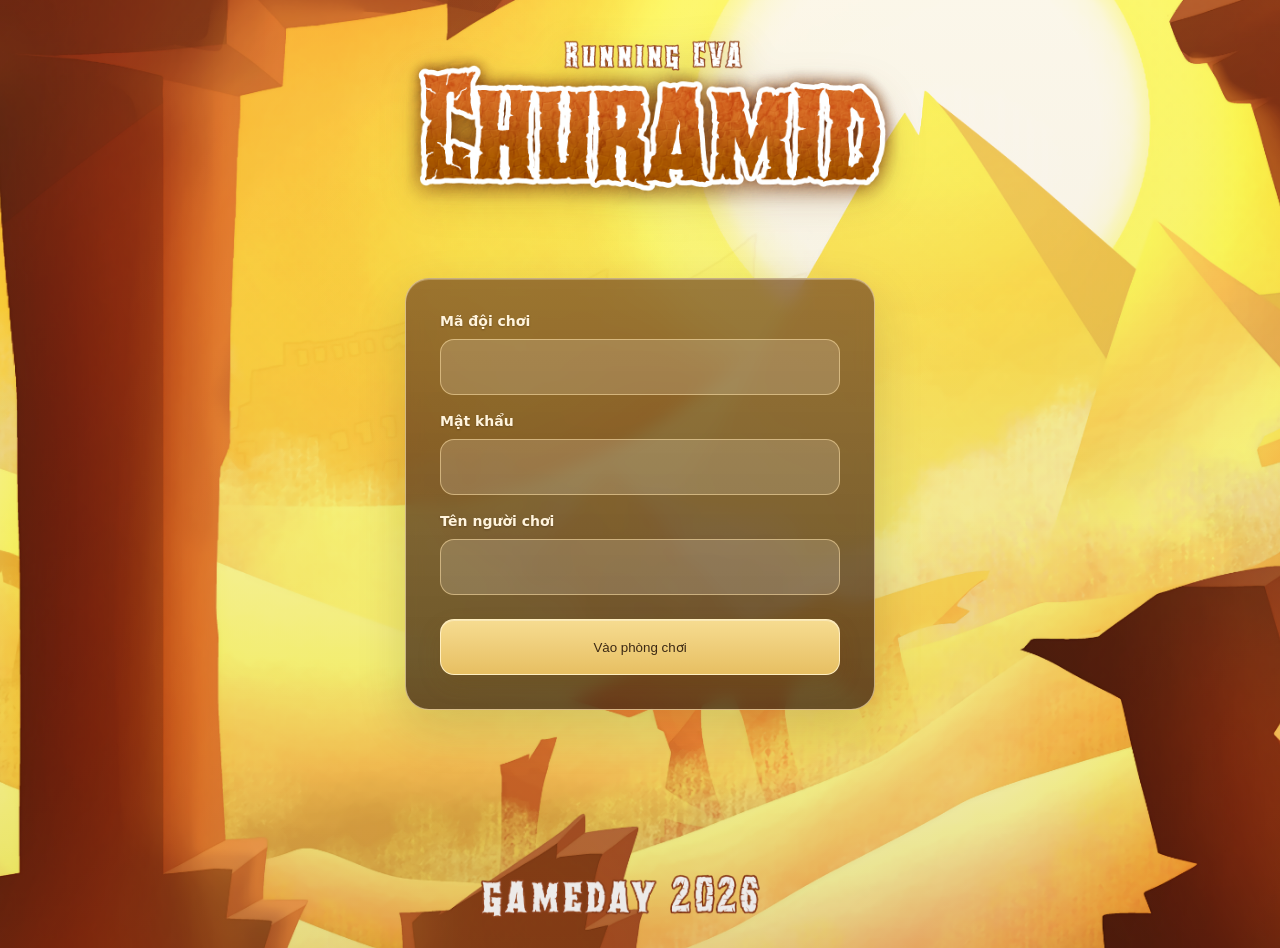
==== docs/index.html @ 8f928c93 "{commit_message}" ====
<!doctype html>
<html lang="vi">
<head>
  <meta charset="utf-8">
  <meta name="viewport" content="width=device-width,initial-scale=1,viewport-fit=cover">
  <meta name="theme-color" content="#0b0a08">
  <link rel="icon" type="image/png" sizes="192x192" href="./assets/a.png?v=13.9">
  <title>RUNNING CVA - CHURAMID</title>
  <link rel="stylesheet" href="./login.css?v=13.9">
</head>
<body>
  <main class="login-screen">
    <div class="title-area" aria-hidden="true">
      <img src="./assets/title.png" alt="">
    </div>

    <section class="login-card" aria-label="Đăng nhập phòng chơi">
      <form id="playerForm" autocomplete="on">
        <label for="teamAccount">Mã đội chơi</label>
        <input id="teamAccount" name="username" autocomplete="username" required>

        <label for="teamPassword">Mật khẩu</label>
        <input id="teamPassword" name="password" type="password" autocomplete="current-password">

        <label for="playerName">Tên người chơi</label>
        <input id="playerName" name="playerName" autocomplete="name">

        <button class="primary" type="submit">Vào phòng chơi</button>
        <p id="message" class="message" aria-live="polite"></p>
      </form>
    </section>
  </main>
  <script src="./client-config.js?v=13.9"></script>
<script src="./login.js?v=13.9"></script>
</body>
</html>
---- docs/login.css ----
*{
  box-sizing:border-box;
}

html,
body{
  margin:0;
  min-height:100%;
  font-family:
    system-ui,
    -apple-system,
    "Segoe UI",
    "Noto Sans",
    Tahoma,
    Arial,
    sans-serif;
}

html{
  background:#e4b35f;
}

body{
  min-height:100dvh;
  color:#3e2a15;

  background-color:#e4b35f;

  background-image:
    radial-gradient(
      circle at 50% 28%,
      rgba(255,245,193,.10),
      rgba(255,245,193,0) 38%
    ),
    linear-gradient(
      180deg,
      rgba(255,241,198,.03),
      rgba(74,35,10,.05) 78%,
      rgba(45,21,8,.10)
    ),
    url("./assets/back.png");

  background-position:
    center,
    center,
    center;

  background-repeat:
    no-repeat,
    no-repeat,
    no-repeat;

  background-size:
    cover,
    cover,
    cover;

  overflow-x:hidden;
}

/* Toàn bộ khu vực đăng nhập */
.login-screen{
  min-height:100dvh;

  display:flex;
  flex-direction:column;

  align-items:center;
  justify-content:center;

  gap:0;

  padding:
    20px
    max(22px,env(safe-area-inset-right))
    28px
    max(22px,env(safe-area-inset-left));

  /* Dịch toàn bộ cụm lên trên */
  transform:translateY(-55px);
}

/* Khu vực logo */
.title-area{
  width:min(96vw,1300px);
  min-width:340px;

  display:flex;
  justify-content:center;
  align-items:center;

  position:relative;
  z-index:2;

  /* Đưa logo lên thêm */
  transform:translateY(-70px);

  filter:
    drop-shadow(0 10px 18px rgba(91,38,7,.18))
    drop-shadow(0 3px 4px rgba(255,220,145,.14));
}

.title-area img{
  display:block;

  width:100%;
  height:auto;

  max-height:52dvh;

  object-fit:contain;
  object-position:center;

  user-select:none;
  -webkit-user-drag:none;
}

/* Khung đăng nhập */
.login-card{
  width:min(100%,470px);

  padding:
    clamp(24px,3vw,34px);

  position:relative;
  z-index:3;

  /* Dịch form lên gần logo */
  transform:translateY(-155px);

  border:
    1px solid rgba(255,235,187,.62);

  border-radius:24px;

  background:
    linear-gradient(
      180deg,
      rgba(112,68,34,.68),
      rgba(61,35,18,.76)
    );

  box-shadow:
    0 18px 48px rgba(67,32,8,.17),
    inset 0 1px 0 rgba(255,245,217,.28);

  backdrop-filter:blur(8px);
  -webkit-backdrop-filter:blur(8px);
}

/* Form */
#playerForm{
  width:100%;
}

/* Nhãn */
label{
  display:block;

  margin:
    0
    0
    10px;

  color:#fff4dd;

  font-size:14px;
  font-weight:750;

  text-shadow:
    0 1px 2px rgba(43,21,8,.35);
}

/* Ô nhập */
input{
  display:block;

  width:100%;
  height:56px;

  margin:
    0
    0
    18px;

  padding:
    0
    16px;

  border:
    1px solid rgba(255,225,166,.55);

  border-radius:14px;

  outline:none;

  background:
    rgba(255,249,235,.17);

  color:#fffaf0;

  font:
    600
    16px
    inherit;

  caret-color:#ffe29a;

  transition:
    border-color .18s ease,
    box-shadow .18s ease,
    background .18s ease;
}

input::placeholder{
  color:rgba(255,244,220,.52);
}

input:hover{
  background:
    rgba(255,249,235,.21);
}

input:focus{
  border-color:#ffe39c;

  background:
    rgba(255,249,235,.24);

  box-shadow:
    0
    0
    0
    4px
    rgba(255,220,140,.18);
}

/* Nút vào phòng */
.primary{
  width:100%;
  min-height:56px;

  margin-top:6px;

  border:
    1px solid rgba(255,239,193,.98);

  border-radius:14px;

  background:
    linear-gradient(
      180deg,
      #f6dc91,
      #e7bf62
    );

  color:#3c2914;

  font:
    800
    17px
    inherit;

  cursor:pointer;

  box-shadow:
    0
    10px
    22px
    rgba(120,77,19,.18),
    inset
    0
    1px
    0
    rgba(255,255,255,.32);

  transition:
    transform .08s ease,
    filter .16s ease,
    box-shadow .16s ease;
}

.primary:hover{
  filter:brightness(1.05);

  box-shadow:
    0
    12px
    26px
    rgba(120,77,19,.22),
    inset
    0
    1px
    0
    rgba(255,255,255,.36);
}

.primary:active{
  transform:translateY(1px);
}

.primary:disabled{
  opacity:.62;
  cursor:wait;
}

/* Thông báo lỗi */
.message{
  min-height:22px;

  margin:
    14px
    0
    0;

  color:#ffe1d6;

  font-size:14px;
  font-weight:650;

  text-align:center;

  text-shadow:
    0
    1px
    2px
    rgba(43,21,8,.28);
}

.message:empty{
  min-height:0;
  margin-top:0;
}

.message.good{
  color:#dff9e5;
}

/* Màn hình điện thoại */
@media(max-width:820px){

  body{
    background-position:center;
    background-size:cover;
  }

  .login-screen{
    gap:0;

    padding:
      max(16px,env(safe-area-inset-top))
      max(16px,env(safe-area-inset-right))
      max(18px,env(safe-area-inset-bottom))
      max(16px,env(safe-area-inset-left));

    transform:translateY(-20px);
  }

  .title-area{
    width:min(118vw,850px);
    min-width:0;

    transform:translateY(-26px);
  }

  .title-area img{
    max-height:42dvh;
  }

  .login-card{
    width:min(94%,520px);

    padding:22px;

    border-radius:20px;

    transform:translateY(-78px);
  }

  input{
    height:54px;
    margin-bottom:14px;
  }

  .primary{
    min-height:54px;
  }
}

/* Điện thoại xoay ngang hoặc màn hình thấp */
@media(max-height:650px) and (orientation:landscape){

  .login-screen{
    gap:0;

    padding:
      10px
      24px
      14px;

    transform:translateY(-5px);
  }

  .title-area{
    width:min(70vw,760px);

    transform:translateY(-18px);
  }

  .title-area img{
    max-height:40dvh;
  }

  .login-card{
    width:min(100%,430px);

    padding:
      16px
      20px;

    transform:translateY(-72px);
  }

  label{
    margin-bottom:6px;
    font-size:13px;
  }

  input{
    height:44px;

    margin-bottom:9px;

    border-radius:11px;
  }

  .primary{
    min-height:46px;

    margin-top:3px;

    border-radius:11px;
  }
}

/* Màn hình rất nhỏ */
@media(max-width:420px){

  .login-screen{
    transform:translateY(-8px);
  }

  .title-area{
    width:122vw;

    transform:translateY(-12px);
  }

  .title-area img{
    max-height:34dvh;
  }

  .login-card{
    width:100%;

    padding:
      20px
      18px;

    transform:translateY(-52px);
  }
}
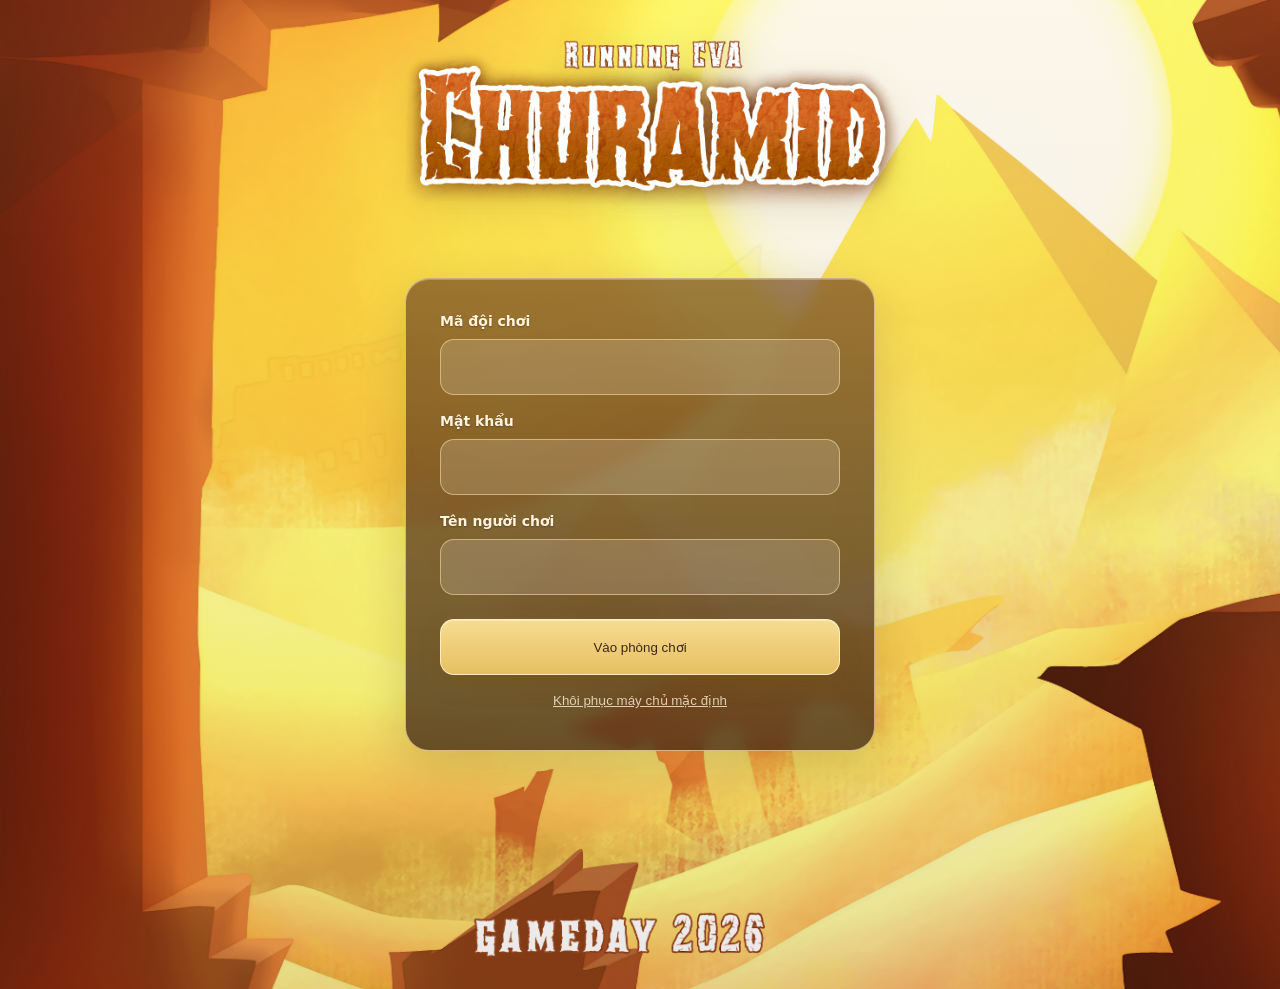
==== commit 3aa220ee: "{commit_message}" ====
--- a/docs/index.html
+++ b/docs/index.html
@@ -4,9 +4,9 @@
   <meta charset="utf-8">
   <meta name="viewport" content="width=device-width,initial-scale=1,viewport-fit=cover">
   <meta name="theme-color" content="#0b0a08">
-  <link rel="icon" type="image/png" sizes="192x192" href="./assets/a.png?v=13.9">
+  <link rel="icon" type="image/png" sizes="192x192" href="./assets/a.png?v=13.12">
   <title>RUNNING CVA - CHURAMID</title>
-  <link rel="stylesheet" href="./login.css?v=13.9">
+  <link rel="stylesheet" href="./login.css?v=13.12">
 </head>
 <body>
   <main class="login-screen">
@@ -17,20 +17,21 @@
     <section class="login-card" aria-label="Đăng nhập phòng chơi">
       <form id="playerForm" autocomplete="on">
         <label for="teamAccount">Mã đội chơi</label>
-        <input id="teamAccount" name="username" autocomplete="username" required>
+        <input id="teamAccount" name="username" autocomplete="username" autocapitalize="none" spellcheck="false" required>
 
         <label for="teamPassword">Mật khẩu</label>
-        <input id="teamPassword" name="password" type="password" autocomplete="current-password">
+        <input id="teamPassword" name="password" type="password" autocomplete="current-password" required>
 
         <label for="playerName">Tên người chơi</label>
         <input id="playerName" name="playerName" autocomplete="name">
 
         <button class="primary" type="submit">Vào phòng chơi</button>
         <p id="message" class="message" aria-live="polite"></p>
+        <button id="serverResetBtn" class="server-reset" type="button">Khôi phục máy chủ mặc định</button>
       </form>
     </section>
   </main>
-  <script src="./client-config.js?v=13.9"></script>
-<script src="./login.js?v=13.9"></script>
+  <script src="./client-config.js?v=13.12"></script>
+<script src="./login.js?v=13.12"></script>
 </body>
 </html>
--- a/docs/login.css
+++ b/docs/login.css
@@ -469,4 +469,17 @@
 
     transform:translateY(-52px);
   }
-}+}
+.server-reset{
+  display:block;
+  width:100%;
+  margin:10px 0 0;
+  padding:8px 10px;
+  border:0;
+  background:transparent;
+  color:rgba(255,244,220,.78);
+  font:700 12px inherit;
+  text-decoration:underline;
+  cursor:pointer;
+}
+.server-reset:hover{color:#fff8df}
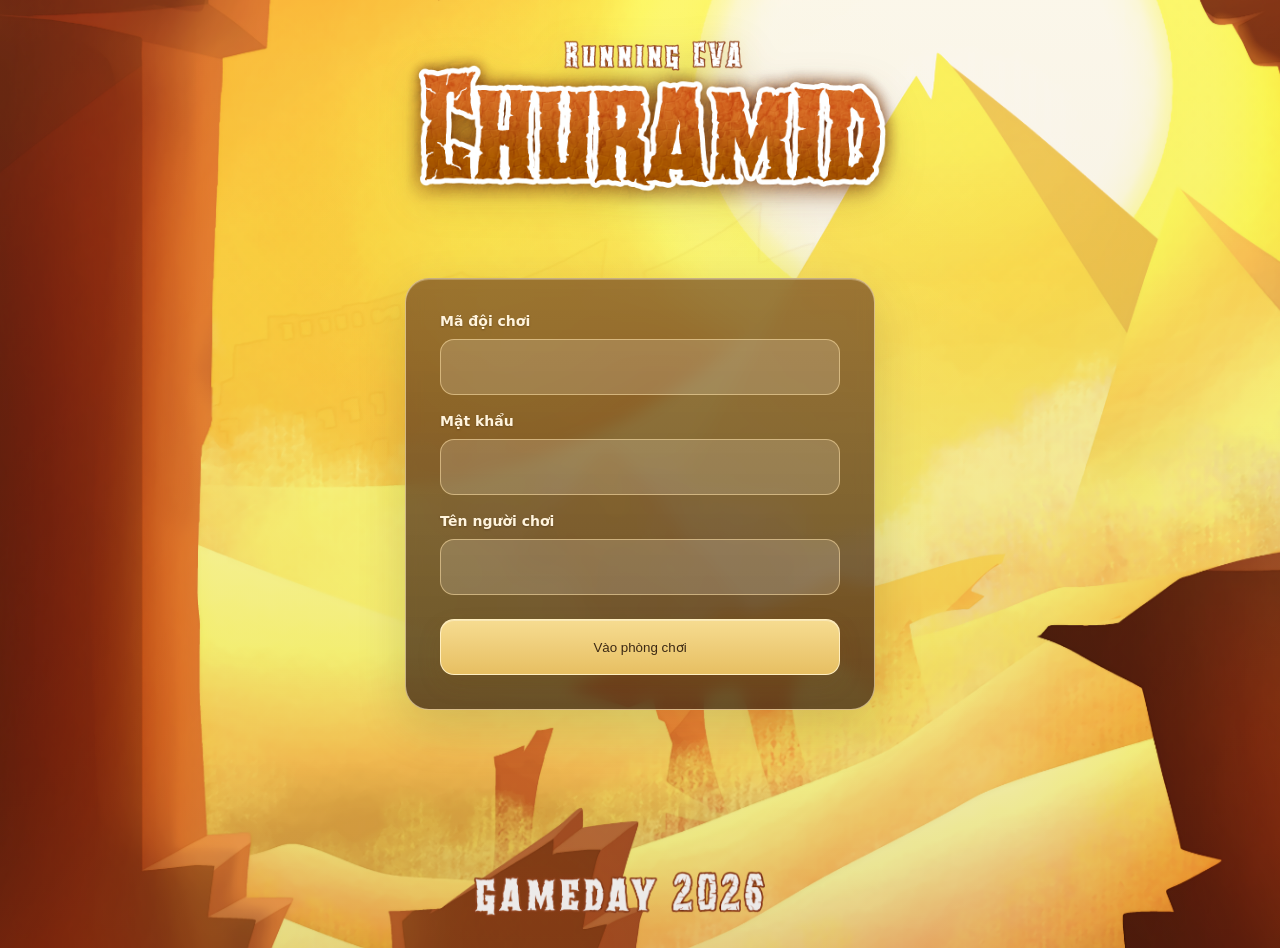
==== commit 69b594fd: "{message}" ====
--- a/docs/index.html
+++ b/docs/index.html
@@ -27,7 +27,6 @@
 
         <button class="primary" type="submit">Vào phòng chơi</button>
         <p id="message" class="message" aria-live="polite"></p>
-        <button id="serverResetBtn" class="server-reset" type="button">Khôi phục máy chủ mặc định</button>
       </form>
     </section>
   </main>
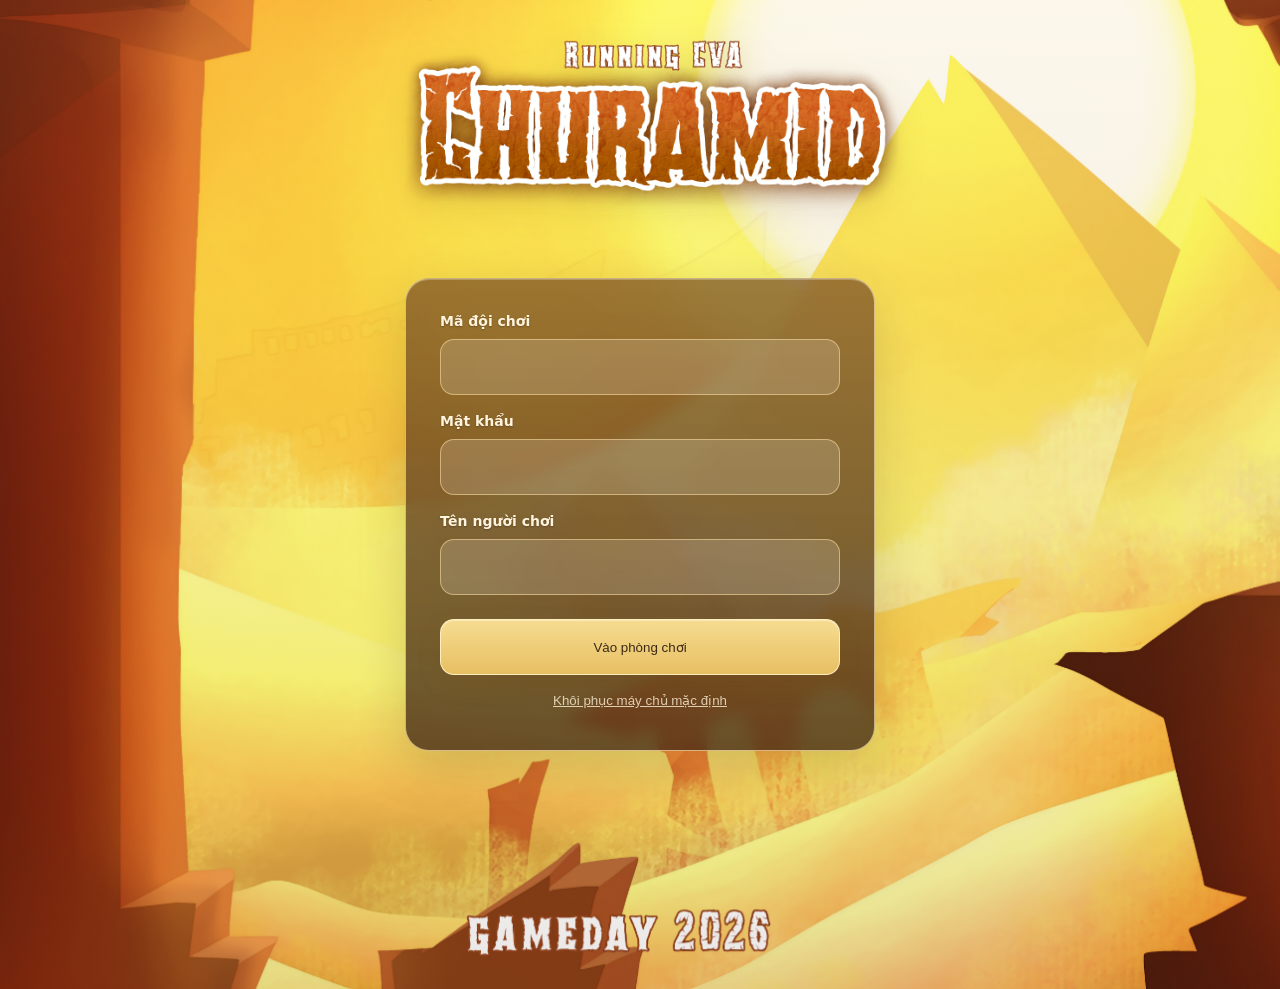
==== commit f2256aa5: "{commit_message}" ====
--- a/docs/index.html
+++ b/docs/index.html
@@ -27,6 +27,7 @@
 
         <button class="primary" type="submit">Vào phòng chơi</button>
         <p id="message" class="message" aria-live="polite"></p>
+        <button id="serverResetBtn" class="server-reset" type="button">Khôi phục máy chủ mặc định</button>
       </form>
     </section>
   </main>
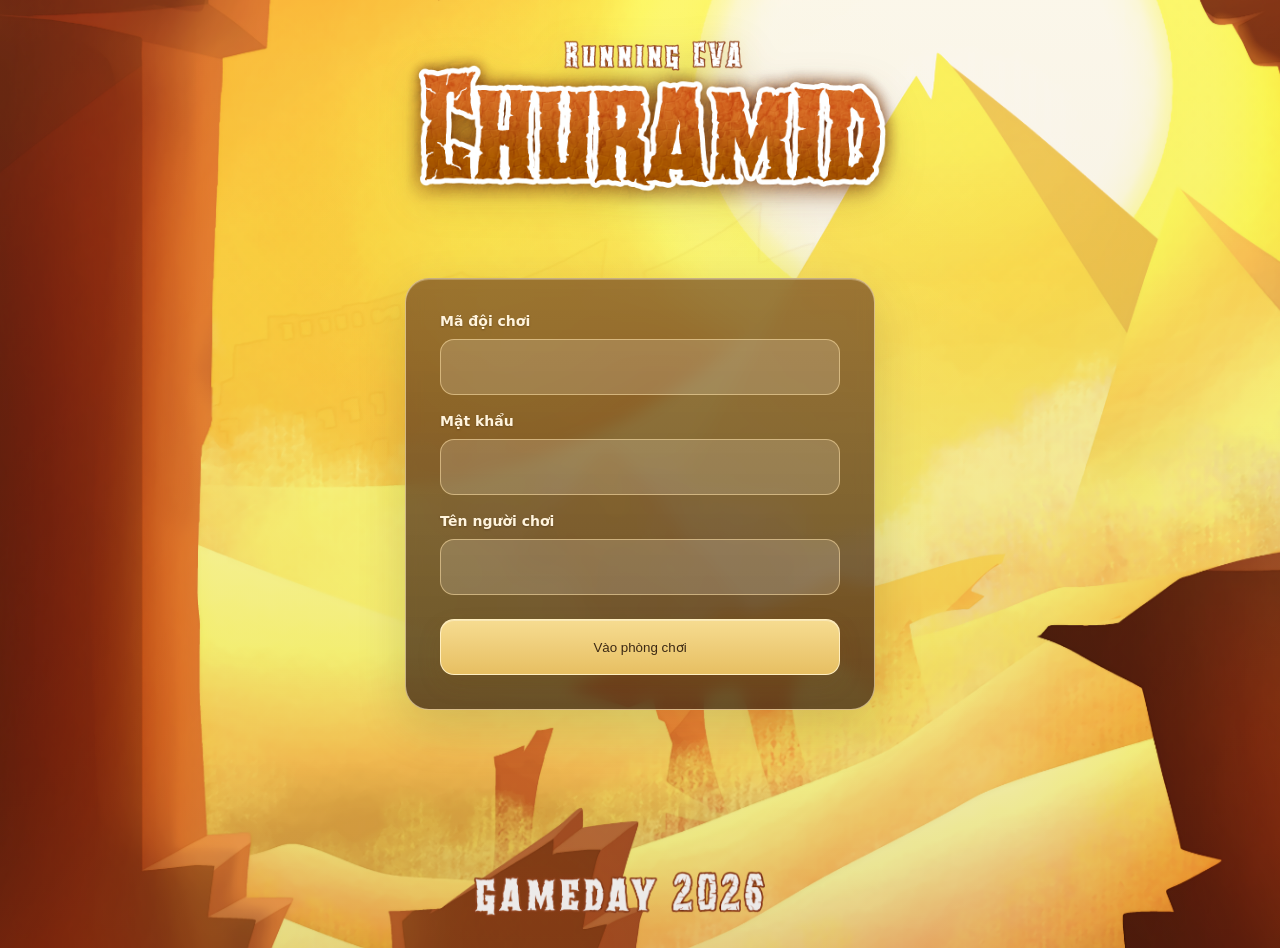
==== commit 4aa0c7b6: "{commit_message}" ====
--- a/docs/index.html
+++ b/docs/index.html
@@ -27,7 +27,6 @@
 
         <button class="primary" type="submit">Vào phòng chơi</button>
         <p id="message" class="message" aria-live="polite"></p>
-        <button id="serverResetBtn" class="server-reset" type="button">Khôi phục máy chủ mặc định</button>
       </form>
     </section>
   </main>
